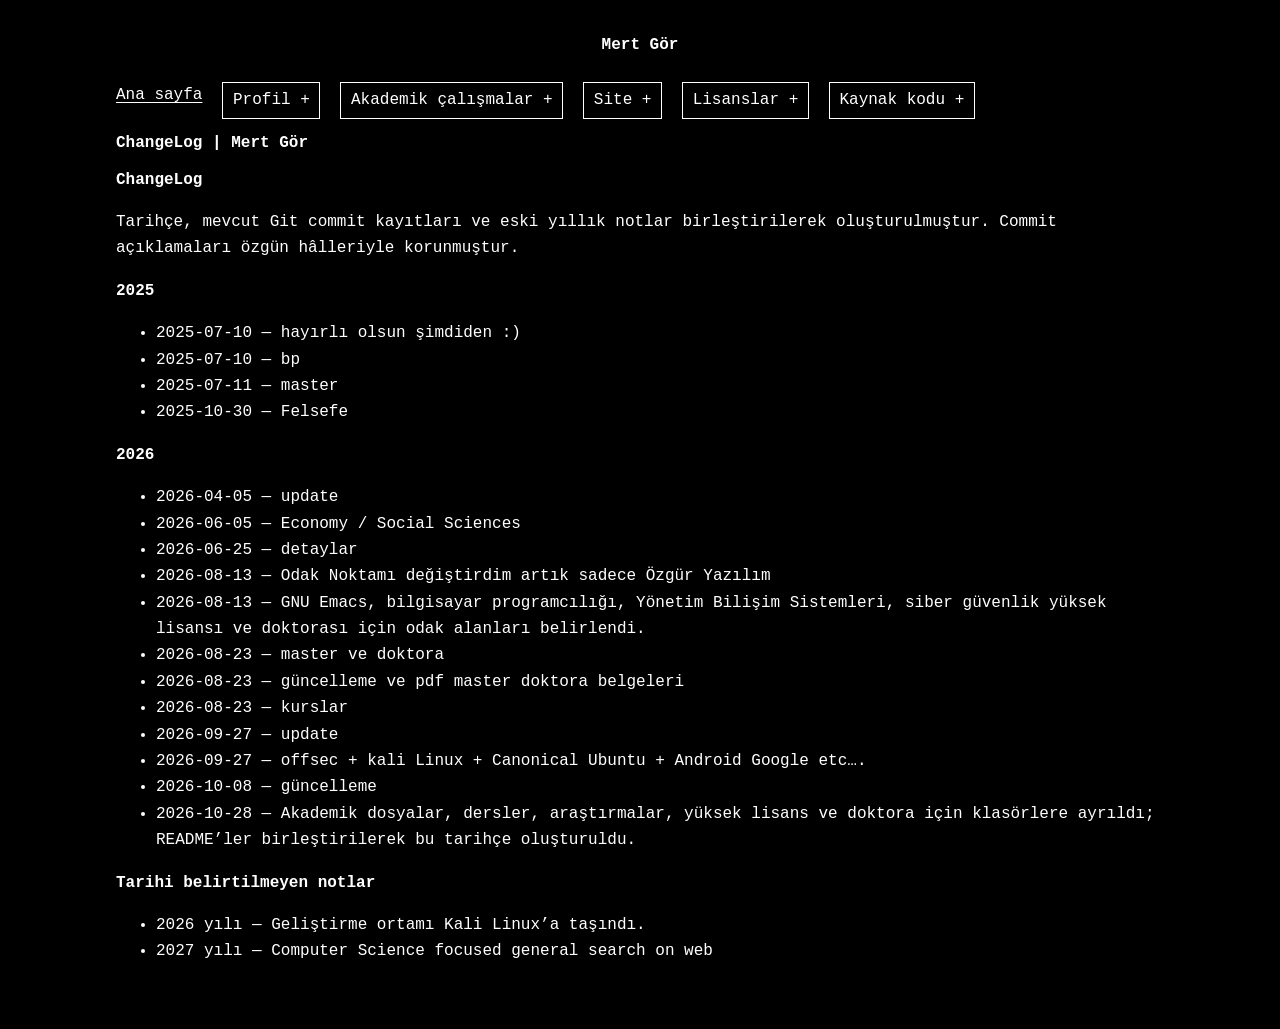
==== html/changelog.html @ 4883702e "Akademik siteyi ve içerik yapısını kapsamlı biçimde yenile Akademik profil sitesine ortak koyu tema," ====
<!--
Copyright (C) 2004-2027 Mert Gör

This program is free software: you can redistribute it and/or modify
it under the terms of the GNU Affero General Public License as published
by the Free Software Foundation, either version 3 of the License, or
(at your option) any later version.

This program is distributed in the hope that it will be useful,
but WITHOUT ANY WARRANTY; without even the implied warranty of
MERCHANTABILITY or FITNESS FOR A PARTICULAR PURPOSE.  See the
GNU Affero General Public License for more details.

You should have received a copy of the GNU Affero General Public License
along with this program.  If not, see <https://www.gnu.org/licenses/>.
-->
<!DOCTYPE html>
<html xmlns="http://www.w3.org/1999/xhtml">
<head>
  <meta charset="utf-8" />
  <meta name="generator" content="pandoc 3.11" />
  <meta name="viewport" content="width=device-width, initial-scale=1.0, user-scalable=yes" />
  <title>ChangeLog | Mert Gör</title>
  <style>
    /* Default styles provided by pandoc.
    ** See https://pandoc.org/MANUAL.html#variables-for-html for config info.
    */
    span.smallcaps{font-variant: small-caps;}
    div.columns{display: flex; gap: 1.5em;}
    div.column{flex: auto;}
    @media screen {
    div.columns{gap: min(4vw, 1.5em);}
    div.column{overflow-x: auto;}
    }
    div.hanging-indent{margin-left: 1.5em; text-indent: -1.5em;}
    /* The extra [class] is a hack that increases specificity enough to
       override a similar rule in reveal.js */
    ul.task-list[class]{list-style: none;}
    ul.task-list li input[type="checkbox"] {
      font-size: inherit;
      width: 0.8em;
      margin: 0 0.8em 0.2em -1.6em;
      vertical-align: middle;
    }
  </style>
  <link rel="stylesheet" href="../site.css" />
  <script src="../js/site.js" defer></script>
</head>
<body>
  <p class="site-brand"><a href="../index.html">Mert Gör</a></p>
  <nav class="site-navigation" aria-label="Site gezinme menüsü">
      <a href="../index.html">Ana sayfa</a>
      <a href="profil.html">Hakkımda</a>
      <a href="../akademik/sertifikalar/sertifika.html">Sertifikalar</a>
      <a href="changelog.html">Değişiklik geçmişi</a>
      <a href="licenses.html">Lisanslar</a>
      <a href="https://www.gnu.org/licenses/agpl-3.0.en.html">GNU AGPLv3-or-later</a>
      <a href="https://creativecommons.org/licenses/by-sa/4.0/legalcode.en">CC BY-SA 4.0 or later</a>
      <a href="egitim-ve-arastirma-yol-haritasi.html">Araştırma yol haritası</a>
      <a href="yuksek-lisans.html">Yüksek lisans</a>
      <a href="doktora.html">Doktora</a>
      <a href="../akademik/makaleler/ozgurvemilliyazilim.html">Özgür Yazılım, Özgür Türkiye</a>
      <a href="../js/site.js">JavaScript kodu</a>
  </nav>

<header id="title-block-header">
<h1 class="title">ChangeLog | Mert Gör</h1>
</header>
<h1 id="changelog">ChangeLog</h1>
<p>Tarihçe, mevcut Git commit kayıtları ve eski yıllık notlar
birleştirilerek oluşturulmuştur. Commit açıklamaları özgün hâlleriyle
korunmuştur.</p>
<h2 id="section">2025</h2>
<ul>
<li>2025-07-10 — hayırlı olsun şimdiden :)</li>
<li>2025-07-10 — bp</li>
<li>2025-07-11 — master</li>
<li>2025-10-30 — Felsefe</li>
</ul>
<h2 id="section-1">2026</h2>
<ul>
<li>2026-04-05 — update</li>
<li>2026-06-05 — Economy / Social Sciences</li>
<li>2026-06-25 — detaylar</li>
<li>2026-08-13 — Odak Noktamı değiştirdim artık sadece Özgür
Yazılım</li>
<li>2026-08-13 — GNU Emacs, bilgisayar programcılığı, Yönetim Bilişim
Sistemleri, siber güvenlik yüksek lisansı ve doktorası için odak
alanları belirlendi.</li>
<li>2026-08-23 — master ve doktora</li>
<li>2026-08-23 — güncelleme ve pdf master doktora belgeleri</li>
<li>2026-08-23 — kurslar</li>
<li>2026-09-27 — update</li>
<li>2026-09-27 — offsec + kali Linux + Canonical Ubuntu + Android Google
etc….</li>
<li>2026-10-08 — güncelleme</li>
<li>2026-10-28 — Akademik dosyalar, dersler, araştırmalar, yüksek lisans
ve doktora için klasörlere ayrıldı; README’ler birleştirilerek bu
tarihçe oluşturuldu.</li>
</ul>
<h2 id="tarihi-belirtilmeyen-notlar">Tarihi belirtilmeyen notlar</h2>
<ul>
<li>2026 yılı — Geliştirme ortamı Kali Linux’a taşındı.</li>
<li>2027 yılı — Computer Science focused general search on web</li>
</ul>
</body>
</html>
---- site.css ----
/*
Copyright (C) 2004-2027 Mert Gör

This program is free software: you can redistribute it and/or modify
it under the terms of the GNU Affero General Public License as published
by the Free Software Foundation, either version 3 of the License, or
(at your option) any later version.

This program is distributed in the hope that it will be useful,
but WITHOUT ANY WARRANTY; without even the implied warranty of
MERCHANTABILITY or FITNESS FOR A PARTICULAR PURPOSE.  See the
GNU Affero General Public License for more details.

You should have received a copy of the GNU Affero General Public License
along with this program.  If not, see <https://www.gnu.org/licenses/>.
*/
:root {
  color-scheme: dark;
  font-family: monospace;
  font-size: 16px;
  line-height: 1.65;
  font-synthesis: none;
  text-rendering: optimizeLegibility;
  background: #000;
  color: #fff;
}

* {
  box-sizing: border-box;
}

html {
  background: #000;
}

body {
  max-width: 68rem;
  margin: 0 auto;
  padding: 2rem 1.25rem 3rem;
  background-color: #000 !important;
  color: #fff !important;
}

body,
body * {
  color: #fff !important;
  font-family: monospace !important;
  font-size: 16px !important;
  line-height: 1.65 !important;
}

body * {
  background-color: transparent !important;
}

a {
  color: #fff !important;
  text-underline-offset: 0.18em;
}

a:hover,
a:focus-visible {
  color: #f4c430 !important;
}

a:focus-visible {
  outline: 3px solid #f4c430;
  outline-offset: 3px;
}

h1,
h2,
h3 {
  line-height: 1.25;
}

.site-header {
  border-bottom: 1px solid currentColor;
  margin-bottom: 2rem;
  padding-bottom: 1.5rem;
  text-align: center;
}

.site-brand {
  font-weight: 700;
  margin: 0;
  text-align: center;
}

.site-brand a {
  text-decoration: none;
}

.eyebrow {
  font-size: 0.85rem;
  font-weight: 700;
  letter-spacing: 0.08em;
  text-transform: uppercase;
}

nav {
  display: flex;
  flex-wrap: wrap;
  align-items: flex-start;
  gap: 0.75rem 1.25rem;
  margin-top: 1.5rem;
}

.navigation-dropdown {
  position: relative;
}

.navigation-dropdown summary {
  border: 1px solid currentColor;
  cursor: pointer;
  list-style: none;
  padding: 0.25rem 0.6rem;
}

.navigation-dropdown summary::-webkit-details-marker {
  display: none;
}

.navigation-dropdown summary::after {
  content: " +";
}

.navigation-dropdown[open] summary::after {
  content: " −";
}

.navigation-dropdown summary:hover,
.navigation-dropdown summary:focus-visible {
  color: #f4c430 !important;
}

.navigation-submenu {
  background-color: #000 !important;
  border: 1px solid #fff;
  display: grid;
  gap: 0.25rem;
  left: 0;
  min-width: max-content;
  padding: 0.5rem;
  position: absolute;
  top: 100%;
  z-index: 10;
}

.navigation-submenu a {
  padding: 0.25rem 0.5rem;
}

.navigation-link-group {
  align-items: center;
  display: flex;
  gap: 0.75rem;
  justify-content: space-between;
  position: relative;
}

.navigation-nested-dropdown {
  position: relative;
}

.navigation-nested-dropdown summary {
  cursor: pointer;
  list-style: none;
  padding: 0.25rem 0.5rem;
}

.navigation-nested-dropdown summary::-webkit-details-marker {
  display: none;
}

.navigation-nested-dropdown summary::after {
  content: " +";
}

.navigation-nested-dropdown[open] summary::after {
  content: " −";
}

.navigation-nested-dropdown summary:hover,
.navigation-nested-dropdown summary:focus-visible {
  color: #f4c430 !important;
}

.navigation-submenu--side {
  left: 100%;
  top: 0;
}

section {
  margin: 2.5rem 0;
}

.card-grid {
  display: grid;
  gap: 1rem;
  grid-template-columns: repeat(auto-fit, minmax(min(100%, 17rem), 1fr));
}

.card {
  border: 1px solid currentColor;
  border-radius: 0.6rem;
  padding: 0.75rem 1.1rem;
}

.link-list li {
  margin: 0.5rem 0;
}

footer {
  border-top: 1px solid currentColor;
  margin-top: 3rem;
  padding-top: 1rem;
}

.license-notice {
  border: 1px solid currentColor;
  border-radius: 0.6rem;
  margin: 1rem 0;
  padding: 0.75rem 1rem;
}

.license-notice h2 {
  font-size: 1.15rem;
}

.document-content {
  overflow-wrap: anywhere;
  white-space: pre-wrap;
}

.document-nav {
  border-bottom: 1px solid currentColor;
  margin-bottom: 1.5rem;
  padding-bottom: 1rem;
}

@media (max-width: 36rem) {
  body {
    padding: 1.25rem 1rem 2rem;
  }
}
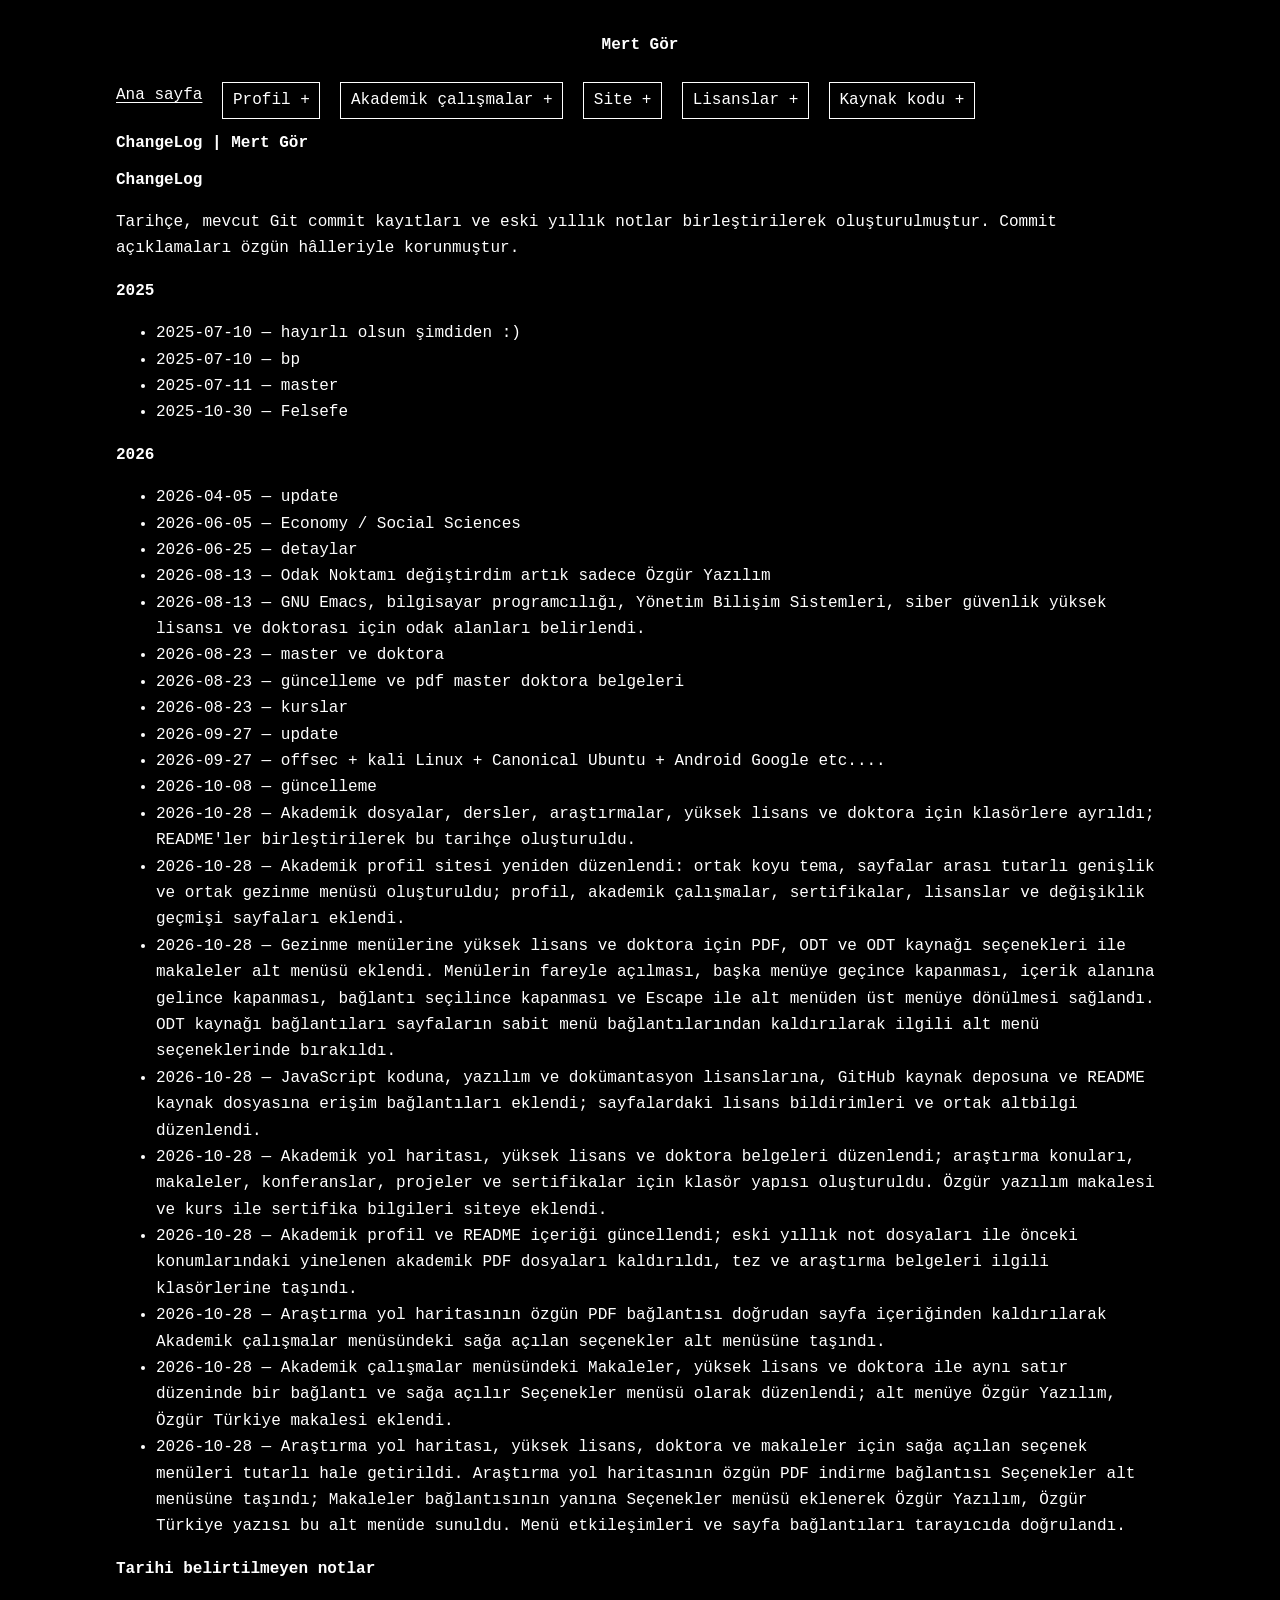
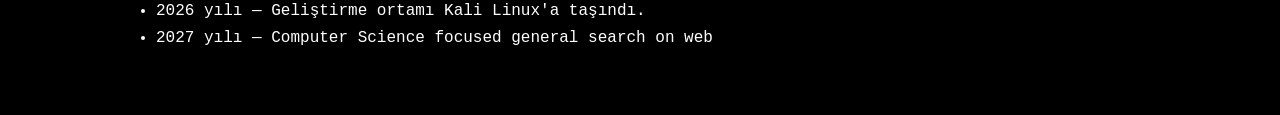
==== commit 7588cb51: "Akademik gezinme menülerini ve PDF seçeneklerini iyileştir Araştırma yol haritası, yüksek lisans, do" ====
--- a/html/changelog.html
+++ b/html/changelog.html
@@ -91,16 +91,46 @@
 <li>2026-08-23 — güncelleme ve pdf master doktora belgeleri</li>
 <li>2026-08-23 — kurslar</li>
 <li>2026-09-27 — update</li>
-<li>2026-09-27 — offsec + kali Linux + Canonical Ubuntu + Android Google
-etc….</li>
+<li>2026-09-27 — offsec + kali Linux + Canonical Ubuntu + Android Google etc....</li>
 <li>2026-10-08 — güncelleme</li>
-<li>2026-10-28 — Akademik dosyalar, dersler, araştırmalar, yüksek lisans
-ve doktora için klasörlere ayrıldı; README’ler birleştirilerek bu
-tarihçe oluşturuldu.</li>
+<li>2026-10-28 — Akademik dosyalar, dersler, araştırmalar, yüksek lisans ve doktora için klasörlere ayrıldı; README'ler birleştirilerek bu tarihçe oluşturuldu.</li>
+<li>2026-10-28 — Akademik profil sitesi yeniden düzenlendi: ortak koyu tema,
+sayfalar arası tutarlı genişlik ve ortak gezinme menüsü oluşturuldu; profil,
+akademik çalışmalar, sertifikalar, lisanslar ve değişiklik geçmişi sayfaları
+eklendi.</li>
+<li>2026-10-28 — Gezinme menülerine yüksek lisans ve doktora için PDF, ODT ve
+ODT kaynağı seçenekleri ile makaleler alt menüsü eklendi. Menülerin fareyle
+açılması, başka menüye geçince kapanması, içerik alanına gelince kapanması,
+bağlantı seçilince kapanması ve Escape ile alt menüden üst menüye dönülmesi
+sağlandı. ODT kaynağı bağlantıları sayfaların sabit menü bağlantılarından
+kaldırılarak ilgili alt menü seçeneklerinde bırakıldı.</li>
+<li>2026-10-28 — JavaScript koduna, yazılım ve dokümantasyon lisanslarına,
+GitHub kaynak deposuna ve README kaynak dosyasına erişim bağlantıları
+eklendi; sayfalardaki lisans bildirimleri ve ortak altbilgi düzenlendi.</li>
+<li>2026-10-28 — Akademik yol haritası, yüksek lisans ve doktora belgeleri
+düzenlendi; araştırma konuları, makaleler, konferanslar, projeler ve
+sertifikalar için klasör yapısı oluşturuldu. Özgür yazılım makalesi ve kurs
+ile sertifika bilgileri siteye eklendi.</li>
+<li>2026-10-28 — Akademik profil ve README içeriği güncellendi; eski yıllık
+not dosyaları ile önceki konumlarındaki yinelenen akademik PDF dosyaları
+kaldırıldı, tez ve araştırma belgeleri ilgili klasörlerine taşındı.</li>
+<li>2026-10-28 — Araştırma yol haritasının özgün PDF bağlantısı doğrudan sayfa
+içeriğinden kaldırılarak Akademik çalışmalar menüsündeki sağa açılan
+seçenekler alt menüsüne taşındı.</li>
+<li>2026-10-28 — Akademik çalışmalar menüsündeki Makaleler, yüksek lisans ve
+doktora ile aynı satır düzeninde bir bağlantı ve sağa açılır Seçenekler
+menüsü olarak düzenlendi; alt menüye Özgür Yazılım, Özgür Türkiye makalesi
+eklendi.</li>
+<li>2026-10-28 — Araştırma yol haritası, yüksek lisans, doktora ve makaleler
+için sağa açılan seçenek menüleri tutarlı hale getirildi. Araştırma
+yol haritasının özgün PDF indirme bağlantısı Seçenekler alt menüsüne taşındı;
+Makaleler bağlantısının yanına Seçenekler menüsü eklenerek Özgür Yazılım,
+Özgür Türkiye yazısı bu alt menüde sunuldu. Menü etkileşimleri ve sayfa
+bağlantıları tarayıcıda doğrulandı.</li>
 </ul>
 <h2 id="tarihi-belirtilmeyen-notlar">Tarihi belirtilmeyen notlar</h2>
 <ul>
-<li>2026 yılı — Geliştirme ortamı Kali Linux’a taşındı.</li>
+<li>2026 yılı — Geliştirme ortamı Kali Linux'a taşındı.</li>
 <li>2027 yılı — Computer Science focused general search on web</li>
 </ul>
 </body>
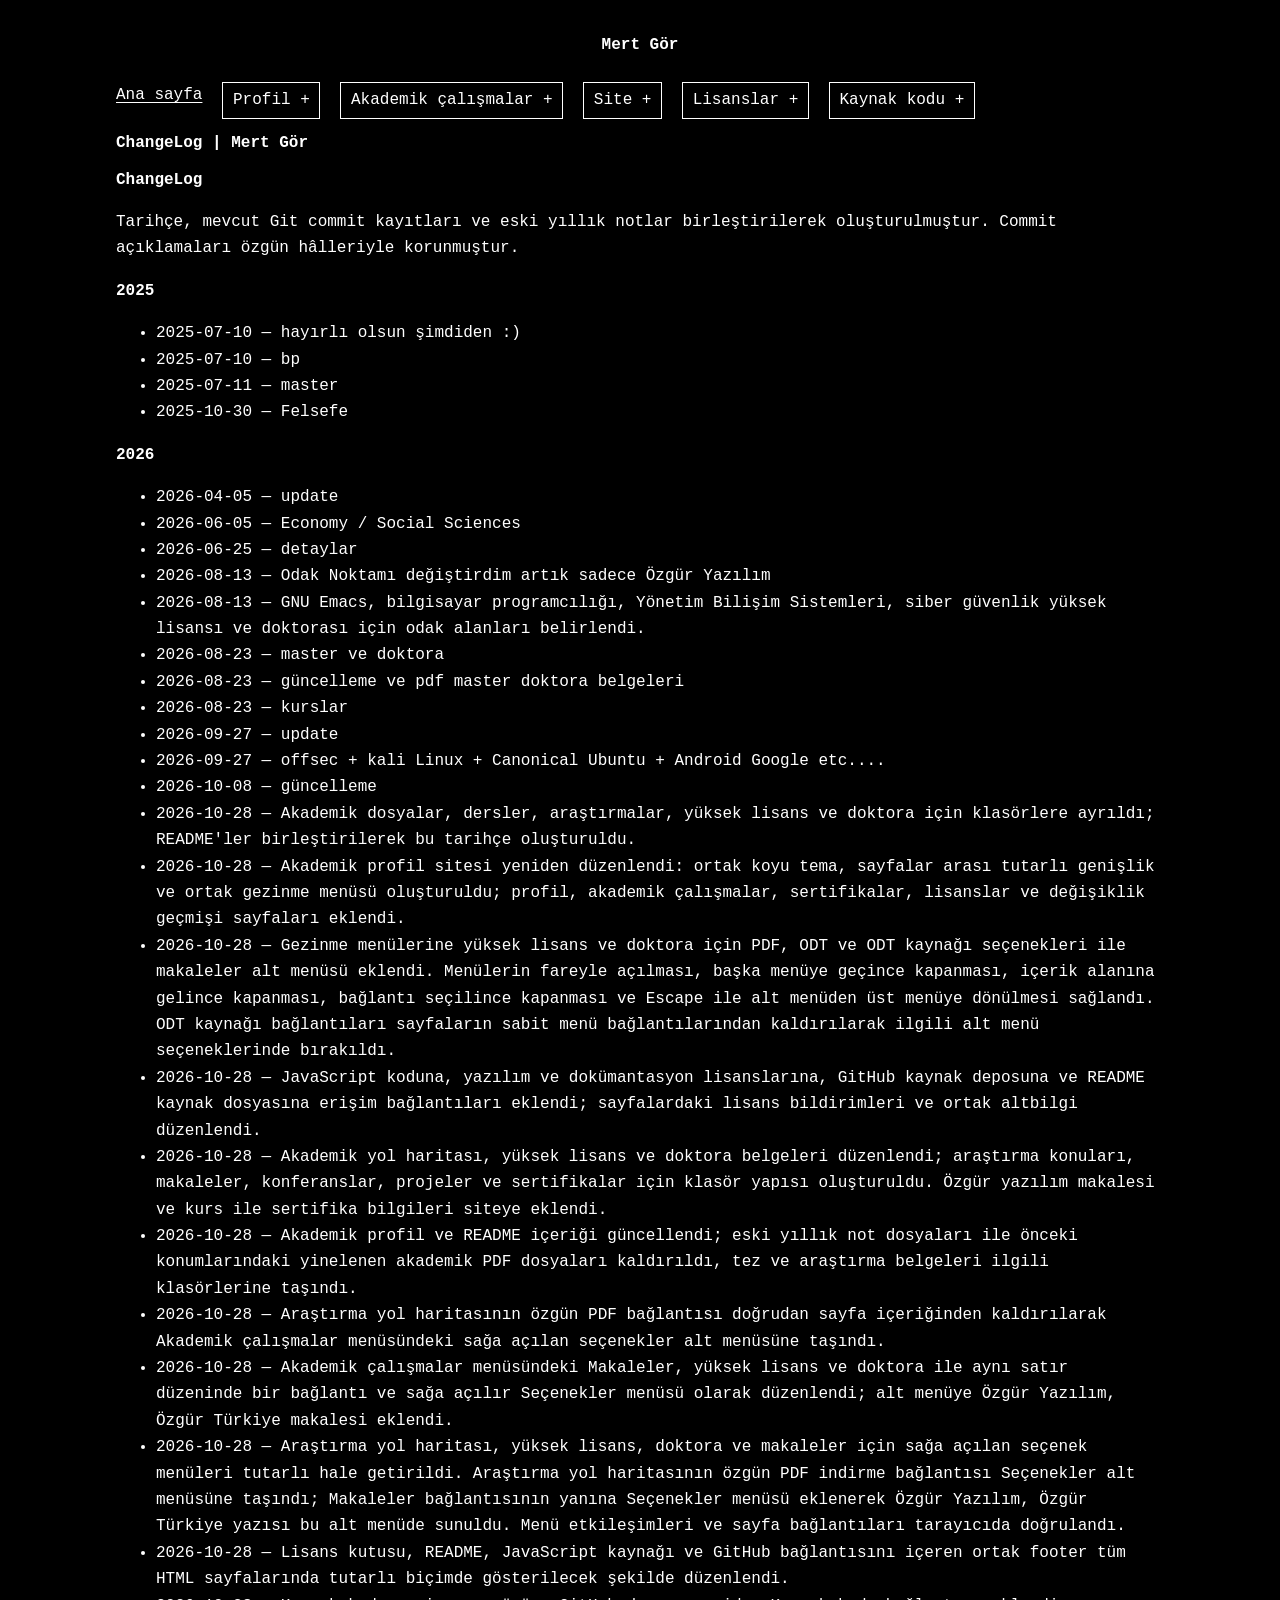
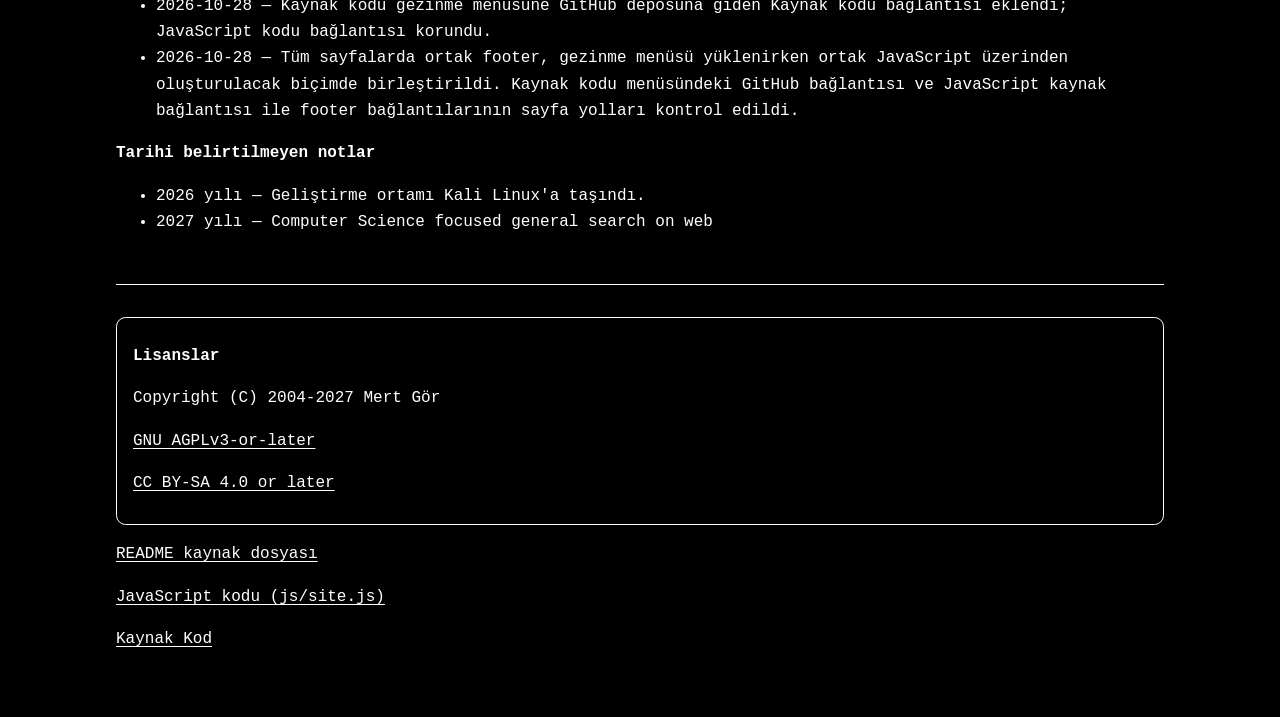
==== commit 6744d7ee: "Tüm sayfalarda ortak footer ve kaynak kodu bağlantısı ekle Lisans bildirimini, README ve JavaScript " ====
--- a/html/changelog.html
+++ b/html/changelog.html
@@ -127,6 +127,15 @@
 Makaleler bağlantısının yanına Seçenekler menüsü eklenerek Özgür Yazılım,
 Özgür Türkiye yazısı bu alt menüde sunuldu. Menü etkileşimleri ve sayfa
 bağlantıları tarayıcıda doğrulandı.</li>
+<li>2026-10-28 — Lisans kutusu, README, JavaScript kaynağı ve GitHub bağlantısını
+içeren ortak footer tüm HTML sayfalarında tutarlı biçimde gösterilecek şekilde
+düzenlendi.</li>
+<li>2026-10-28 — Kaynak kodu gezinme menüsüne GitHub deposuna giden Kaynak kodu
+bağlantısı eklendi; JavaScript kodu bağlantısı korundu.</li>
+<li>2026-10-28 — Tüm sayfalarda ortak footer, gezinme menüsü yüklenirken ortak
+JavaScript üzerinden oluşturulacak biçimde birleştirildi. Kaynak kodu
+menüsündeki GitHub bağlantısı ve JavaScript kaynak bağlantısı ile footer
+bağlantılarının sayfa yolları kontrol edildi.</li>
 </ul>
 <h2 id="tarihi-belirtilmeyen-notlar">Tarihi belirtilmeyen notlar</h2>
 <ul>
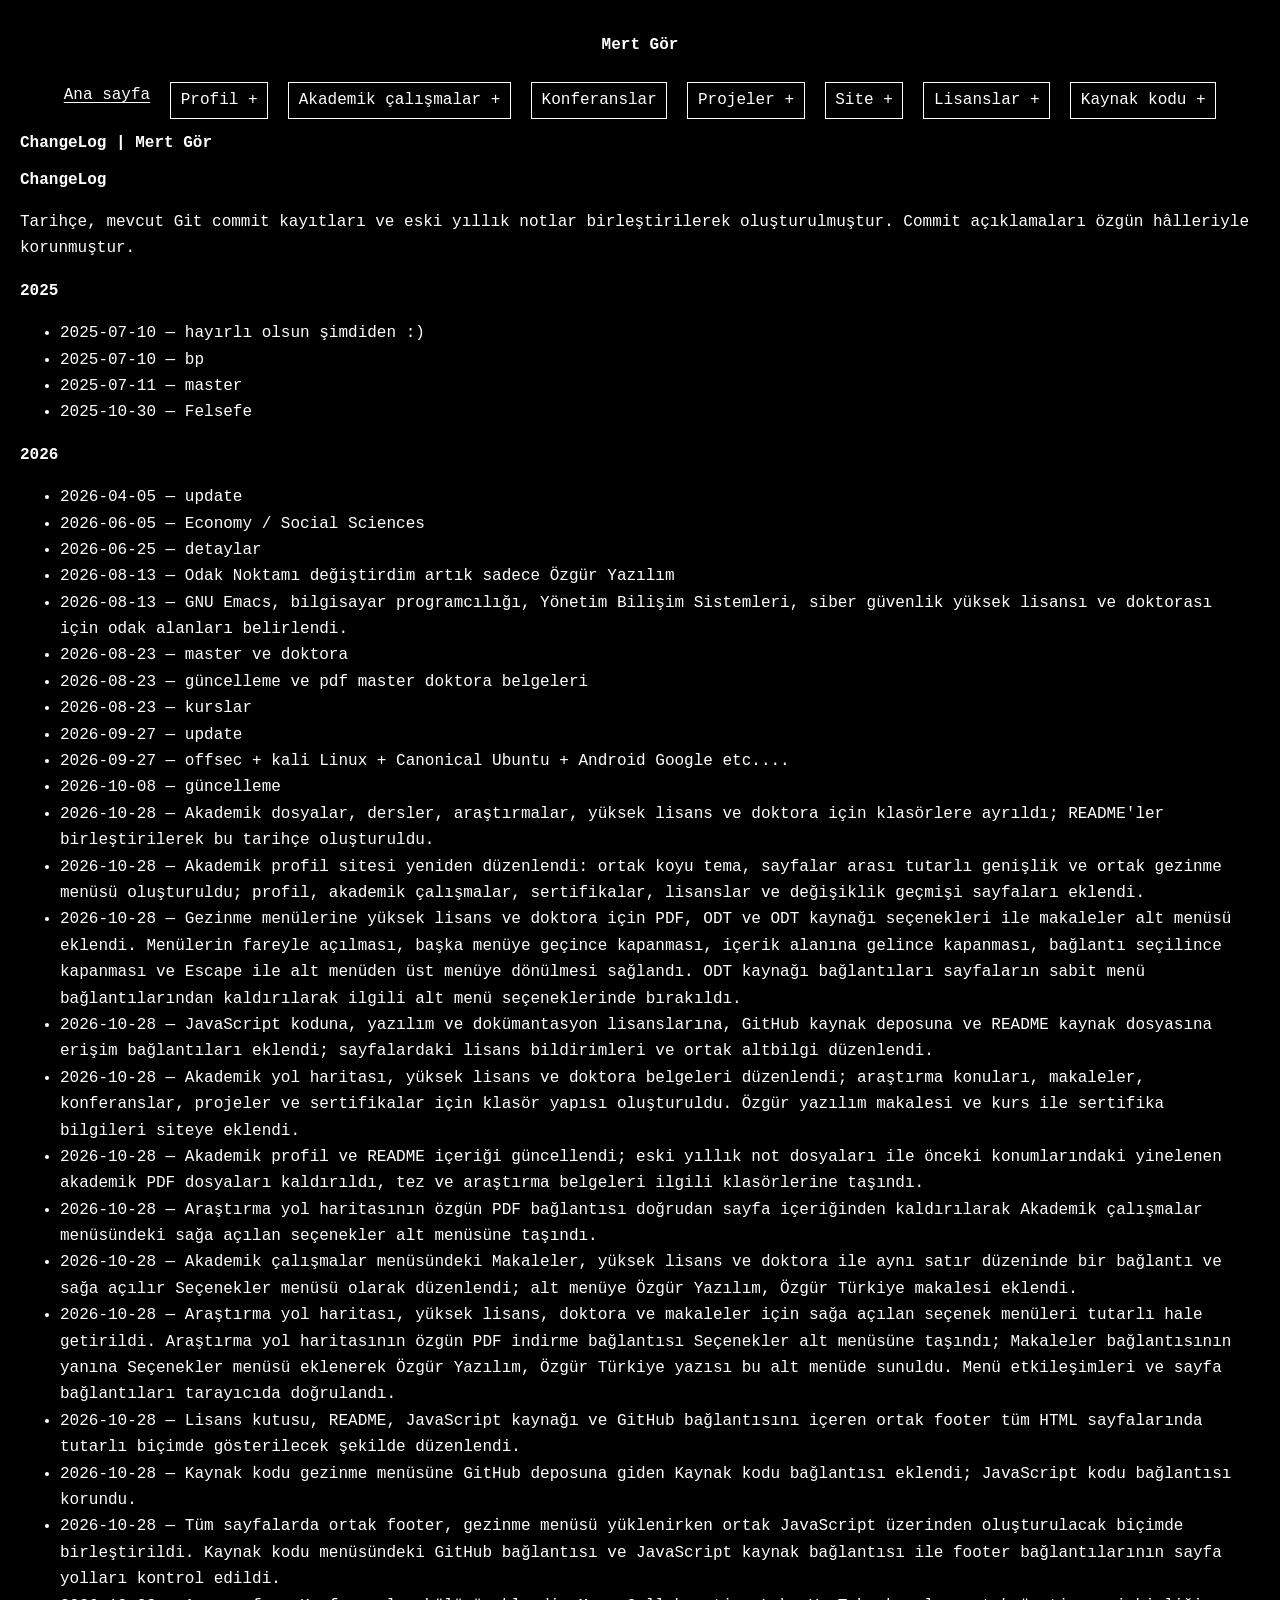
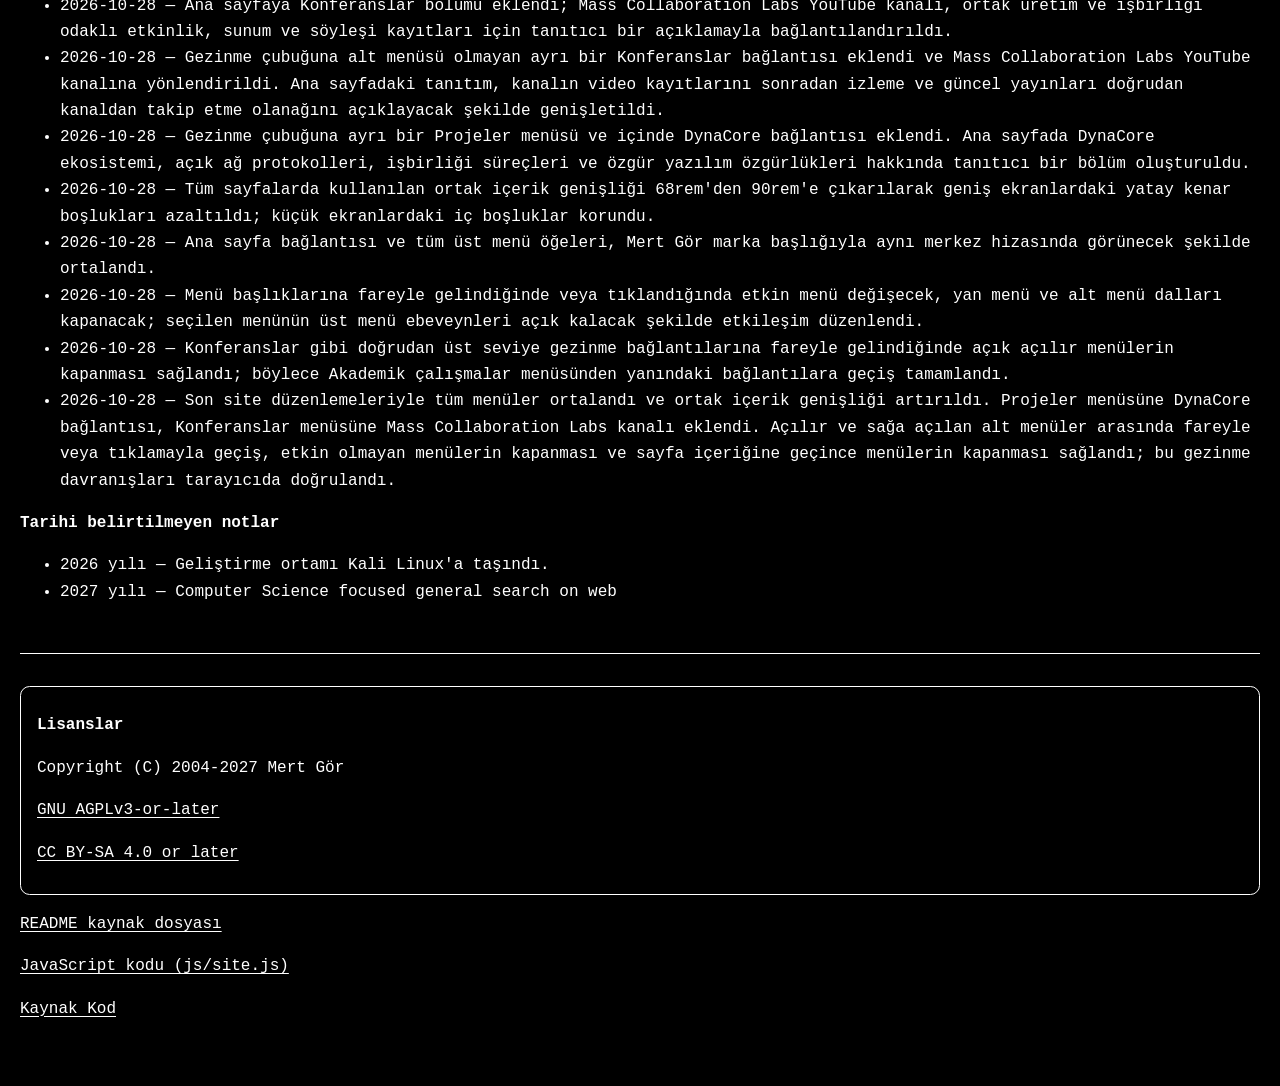
==== commit 8606bf35: "Site gezinmesini ve ortak görünümü iyileştir Tüm sayfalarda üst menüyü marka başlığıyla ortala ve or" ====
--- a/html/changelog.html
+++ b/html/changelog.html
@@ -136,6 +136,35 @@
 JavaScript üzerinden oluşturulacak biçimde birleştirildi. Kaynak kodu
 menüsündeki GitHub bağlantısı ve JavaScript kaynak bağlantısı ile footer
 bağlantılarının sayfa yolları kontrol edildi.</li>
+<li>2026-10-28 — Ana sayfaya Konferanslar bölümü eklendi; Mass Collaboration
+Labs YouTube kanalı, ortak üretim ve işbirliği odaklı etkinlik, sunum ve
+söyleşi kayıtları için tanıtıcı bir açıklamayla bağlantılandırıldı.</li>
+<li>2026-10-28 — Gezinme çubuğuna alt menüsü olmayan ayrı bir Konferanslar
+bağlantısı eklendi ve Mass Collaboration Labs YouTube kanalına yönlendirildi.
+Ana sayfadaki tanıtım, kanalın video kayıtlarını sonradan izleme ve güncel
+yayınları doğrudan kanaldan takip etme olanağını açıklayacak şekilde
+genişletildi.</li>
+<li>2026-10-28 — Gezinme çubuğuna ayrı bir Projeler menüsü ve içinde DynaCore
+bağlantısı eklendi. Ana sayfada DynaCore ekosistemi, açık ağ protokolleri,
+işbirliği süreçleri ve özgür yazılım özgürlükleri hakkında tanıtıcı bir
+bölüm oluşturuldu.</li>
+<li>2026-10-28 — Tüm sayfalarda kullanılan ortak içerik genişliği 68rem'den
+90rem'e çıkarılarak geniş ekranlardaki yatay kenar boşlukları azaltıldı;
+küçük ekranlardaki iç boşluklar korundu.</li>
+<li>2026-10-28 — Ana sayfa bağlantısı ve tüm üst menü öğeleri, Mert Gör marka
+başlığıyla aynı merkez hizasında görünecek şekilde ortalandı.</li>
+<li>2026-10-28 — Menü başlıklarına fareyle gelindiğinde veya tıklandığında
+etkin menü değişecek, yan menü ve alt menü dalları kapanacak; seçilen
+menünün üst menü ebeveynleri açık kalacak şekilde etkileşim düzenlendi.</li>
+<li>2026-10-28 — Konferanslar gibi doğrudan üst seviye gezinme bağlantılarına
+fareyle gelindiğinde açık açılır menülerin kapanması sağlandı; böylece
+Akademik çalışmalar menüsünden yanındaki bağlantılara geçiş tamamlandı.</li>
+<li>2026-10-28 — Son site düzenlemeleriyle tüm menüler ortalandı ve ortak içerik
+genişliği artırıldı. Projeler menüsüne DynaCore bağlantısı, Konferanslar
+menüsüne Mass Collaboration Labs kanalı eklendi. Açılır ve sağa açılan alt
+menüler arasında fareyle veya tıklamayla geçiş, etkin olmayan menülerin
+kapanması ve sayfa içeriğine geçince menülerin kapanması sağlandı; bu
+gezinme davranışları tarayıcıda doğrulandı.</li>
 </ul>
 <h2 id="tarihi-belirtilmeyen-notlar">Tarihi belirtilmeyen notlar</h2>
 <ul>
--- a/site.css
+++ b/site.css
@@ -34,7 +34,7 @@
 }
 
 body {
-  max-width: 68rem;
+  max-width: 90rem;
   margin: 0 auto;
   padding: 2rem 1.25rem 3rem;
   background-color: #000 !important;
@@ -102,6 +102,7 @@
   display: flex;
   flex-wrap: wrap;
   align-items: flex-start;
+  justify-content: center;
   gap: 0.75rem 1.25rem;
   margin-top: 1.5rem;
 }
@@ -130,8 +131,16 @@
 }
 
 .navigation-dropdown summary:hover,
-.navigation-dropdown summary:focus-visible {
+.navigation-dropdown summary:focus-visible,
+.navigation-menu-link:hover,
+.navigation-menu-link:focus-visible {
   color: #f4c430 !important;
+}
+
+.navigation-menu-link {
+  border: 1px solid currentColor;
+  padding: 0.25rem 0.6rem;
+  text-decoration: none;
 }
 
 .navigation-submenu {
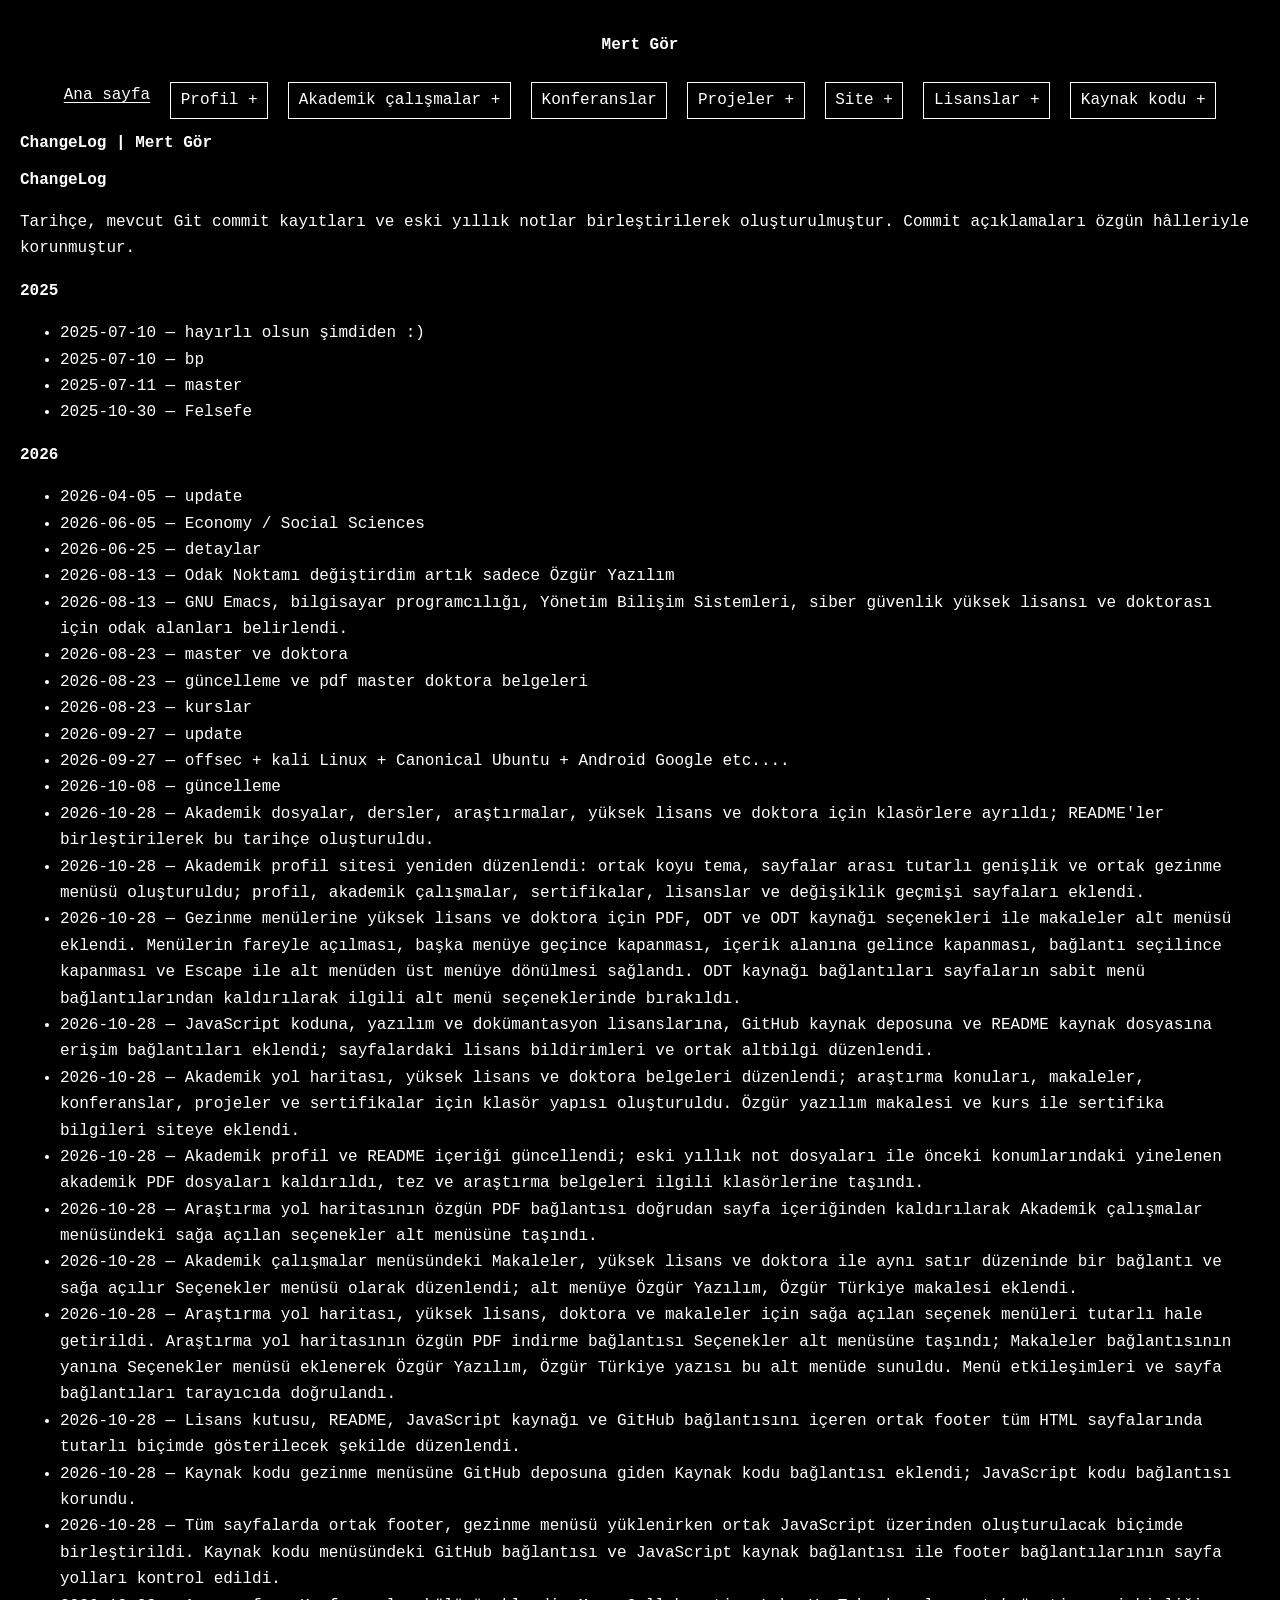
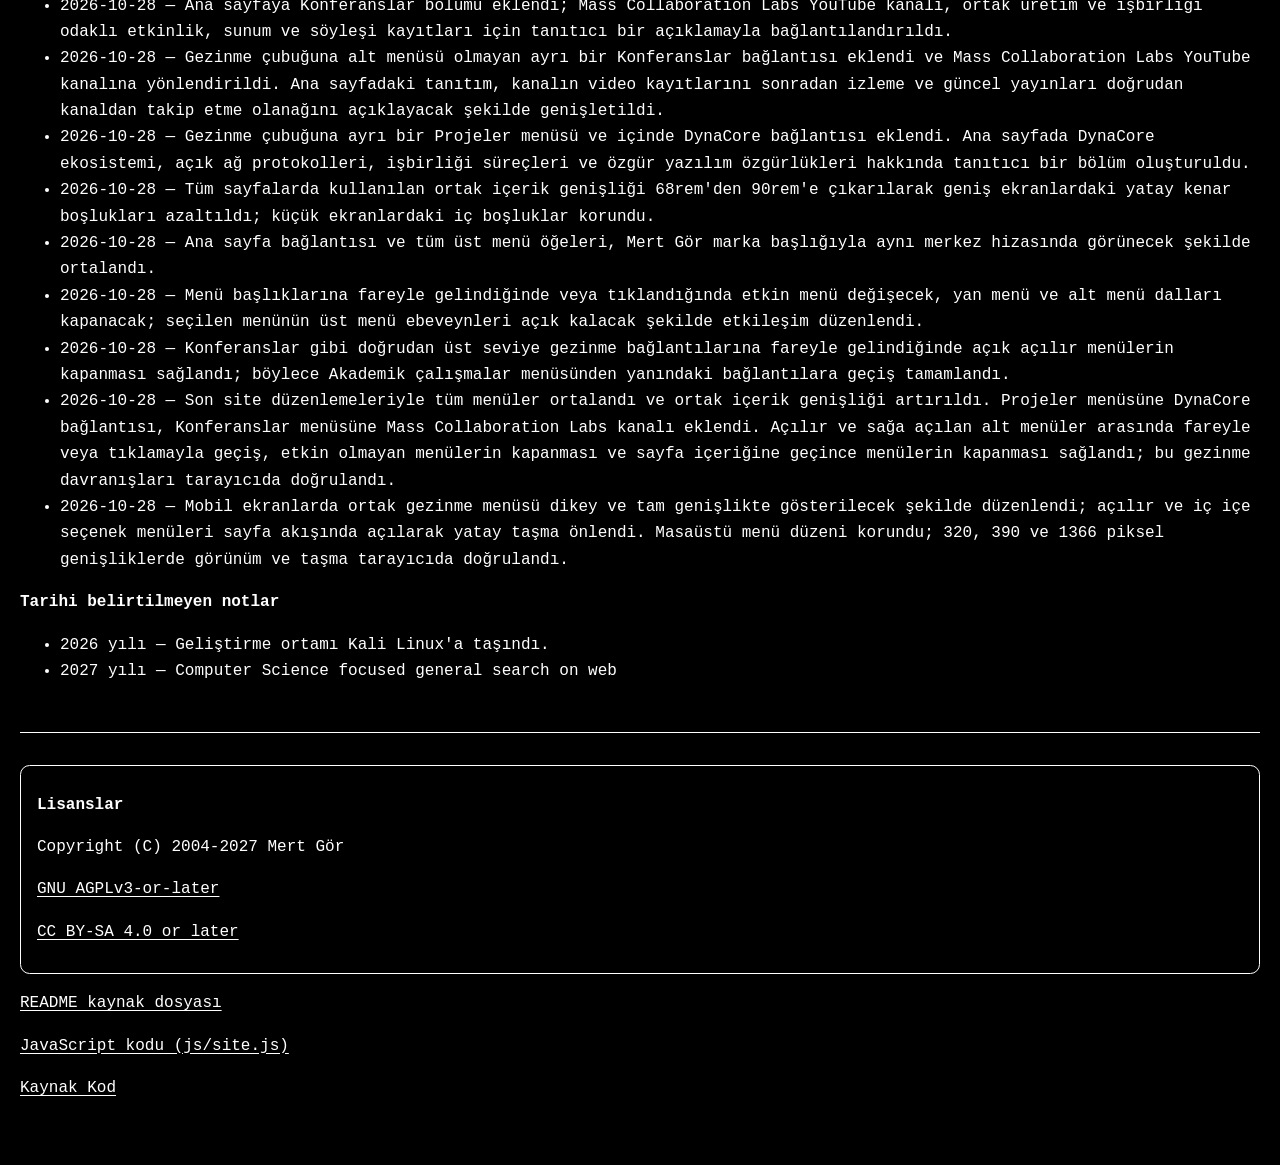
==== commit 93ffbb07: "Mobil gezinme ve menü taşmalarını düzelt Dar ekranlarda ortak site gezinmesini dikey ve tam genişlik" ====
--- a/html/changelog.html
+++ b/html/changelog.html
@@ -165,6 +165,10 @@
 menüler arasında fareyle veya tıklamayla geçiş, etkin olmayan menülerin
 kapanması ve sayfa içeriğine geçince menülerin kapanması sağlandı; bu
 gezinme davranışları tarayıcıda doğrulandı.</li>
+<li>2026-10-28 — Mobil ekranlarda ortak gezinme menüsü dikey ve tam genişlikte
+gösterilecek şekilde düzenlendi; açılır ve iç içe seçenek menüleri sayfa
+akışında açılarak yatay taşma önlendi. Masaüstü menü düzeni korundu; 320,
+390 ve 1366 piksel genişliklerde görünüm ve taşma tarayıcıda doğrulandı.</li>
 </ul>
 <h2 id="tarihi-belirtilmeyen-notlar">Tarihi belirtilmeyen notlar</h2>
 <ul>
--- a/site.css
+++ b/site.css
@@ -98,7 +98,7 @@
   text-transform: uppercase;
 }
 
-nav {
+.site-navigation {
   display: flex;
   flex-wrap: wrap;
   align-items: flex-start;
@@ -252,4 +252,40 @@
   body {
     padding: 1.25rem 1rem 2rem;
   }
-}
+
+  nav {
+    align-items: stretch;
+    flex-direction: column;
+  }
+
+  .navigation-dropdown,
+  .navigation-menu-link {
+    width: 100%;
+  }
+
+  .navigation-dropdown > summary,
+  .navigation-menu-link {
+    display: block;
+    text-align: center;
+  }
+
+  .navigation-submenu,
+  .navigation-submenu--side {
+    min-width: 0;
+    position: static;
+    width: 100%;
+  }
+
+  .navigation-submenu a {
+    overflow-wrap: anywhere;
+  }
+
+  .navigation-link-group {
+    align-items: flex-start;
+    flex-direction: column;
+  }
+
+  .navigation-nested-dropdown {
+    width: 100%;
+  }
+}
